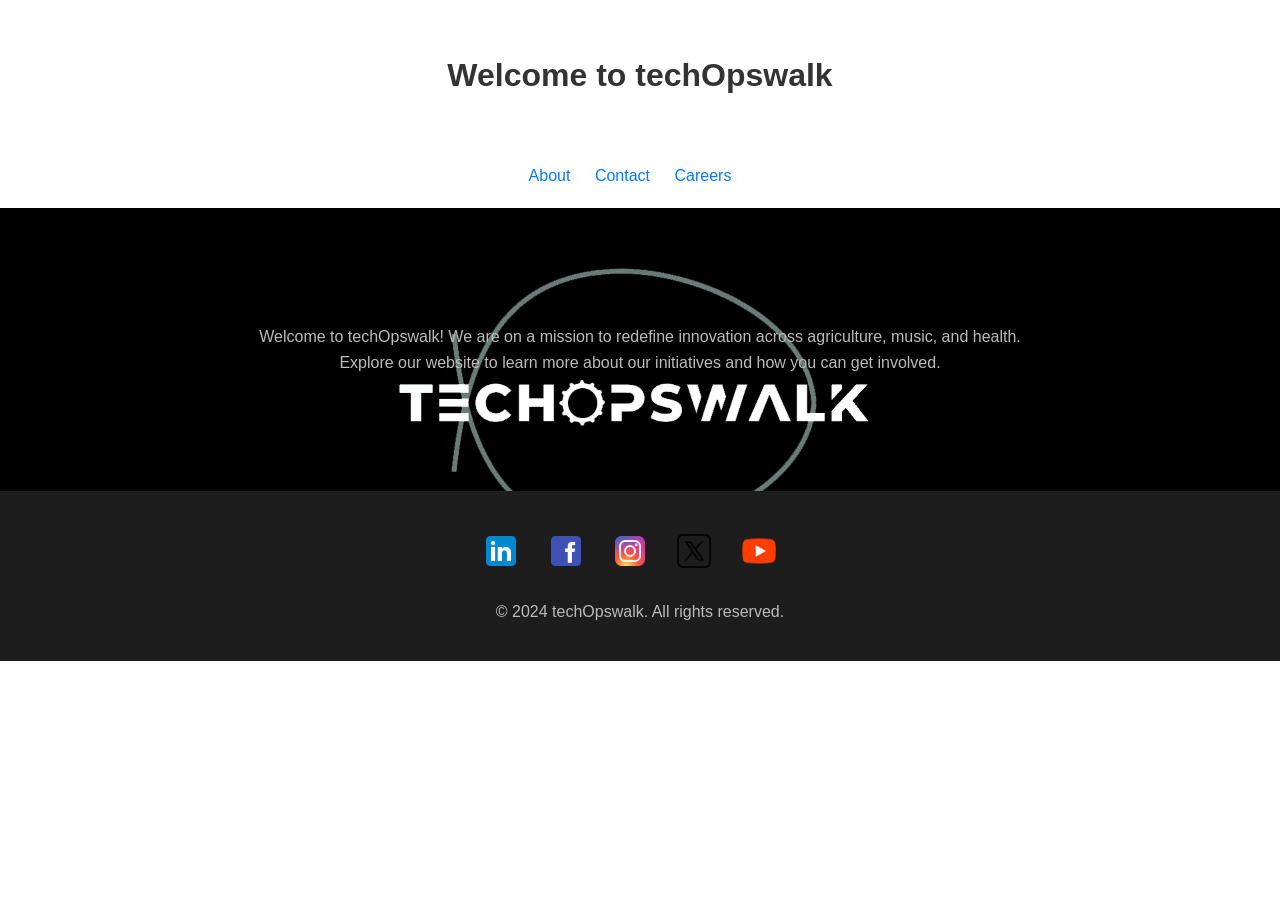
==== index.html @ 67925964 "Add files via upload" ====
<!DOCTYPE html>
<html lang="en">
<head>
    <meta charset="UTF-8">
    <meta name="viewport" content="width=device-width, initial-scale=1.0">
    <title>Welcome to techOpswalk</title>
    <link rel="stylesheet" href="css/index.css">
</head>
<body>
    <header>
        <h1>Welcome to techOpswalk</h1>
    </header>
    <nav>
        <ul>
            <li><a href="about.html">About</a></li>
            <li><a href="contact.html">Contact</a></li>
            <li><a href="career.html">Careers</a></li>
        </ul>
    </nav>
    <section class="banner-section">
        <div class="banner-text">
            <p>Welcome to techOpswalk! We are on a mission to redefine innovation across agriculture, music, and health. Explore our website to learn more about our initiatives and how you can get involved.</p>
        </div>
    </section>
    <footer>
        <ul class="footer-logos">
            <li><a href="https://www.linkedin.com/company/techopswalk/posts/?viewAsMember=true"><img src="img/linkedin_logo.png" alt="LinkedIn"></a></li>
            <li><a href="https://www.facebook.com/profile.php?id=61557305109802&sk=about"><img src="img/facebook_logo.png" alt="Facebook"></a></li>
            <li><a href="https://www.instagram.com/techopswalk/"><img src="img/instagram_logo.png" alt="Instagram"></a></li>
            <li><a href="https://twitter.com/techopswalk"><img src="img/twitterx_logo.png" alt="Twitter"></a></li>
            <li><a href="https://www.youtube.com/@Techopswalk"><img src="img/youtube_logo.png" alt="YouTube"></a></li>
        </ul>
        <p>&copy; 2024 techOpswalk. All rights reserved.</p>
    </footer>
</body>
</html>
---- css/index.css ----
/* styles.css */

/* Body styles */
body {
    font-family: Arial, sans-serif;
    line-height: 1.6;
    margin: 0;
    padding: 0;
    /* background-color: #303030; */
}

/* Header styles */
header {
    text-align: center;
    padding: 20px;
    background-image: url('logo.png'); /* Path to your logo image */
    background-size: contain;
    background-repeat: no-repeat;
    background-position: left;
}

h1 {
    /* color: #bbbbbb; */
    color: #333;
    margin-top: 30px; /* Shift the title down by 30px */
}

nav ul {
    list-style-type: none;
    padding: 0;
    text-align: center;
    margin: 20px 0;
    /* color: #bbbbbb; */
}

nav ul li {
    display: inline;
    margin-right: 20px;
}

nav ul li a {
    text-decoration: none;
    color: #007bff;
}

nav ul li a:hover {
    text-decoration: underline;
}

/* Banner section styles */
.banner-section {
    background-image: url('../img/banner.png'); /* Path to your banner image */
    background-size: cover;
    background-position: center;
    color: #bbbbbb;
    text-align: center;
    padding: 100px 0;
}

.banner-text {
    max-width: 800px;
    margin: 0 auto;
}

/* Footer styles */
footer {
    text-align: center;
    padding: 20px;
    background-color: #1d1d1d;
}

footer p {
    color: #bbbbbb;
}

.footer-logos {
    list-style-type: none;
    padding: 0;
    margin: 20px 0;
}

.footer-logos li {
    display: inline;
    margin-right: 20px;
}

.footer-logos li img {
    width: 40px; /* Adjust the size of the logos as needed */
    height: auto;
}
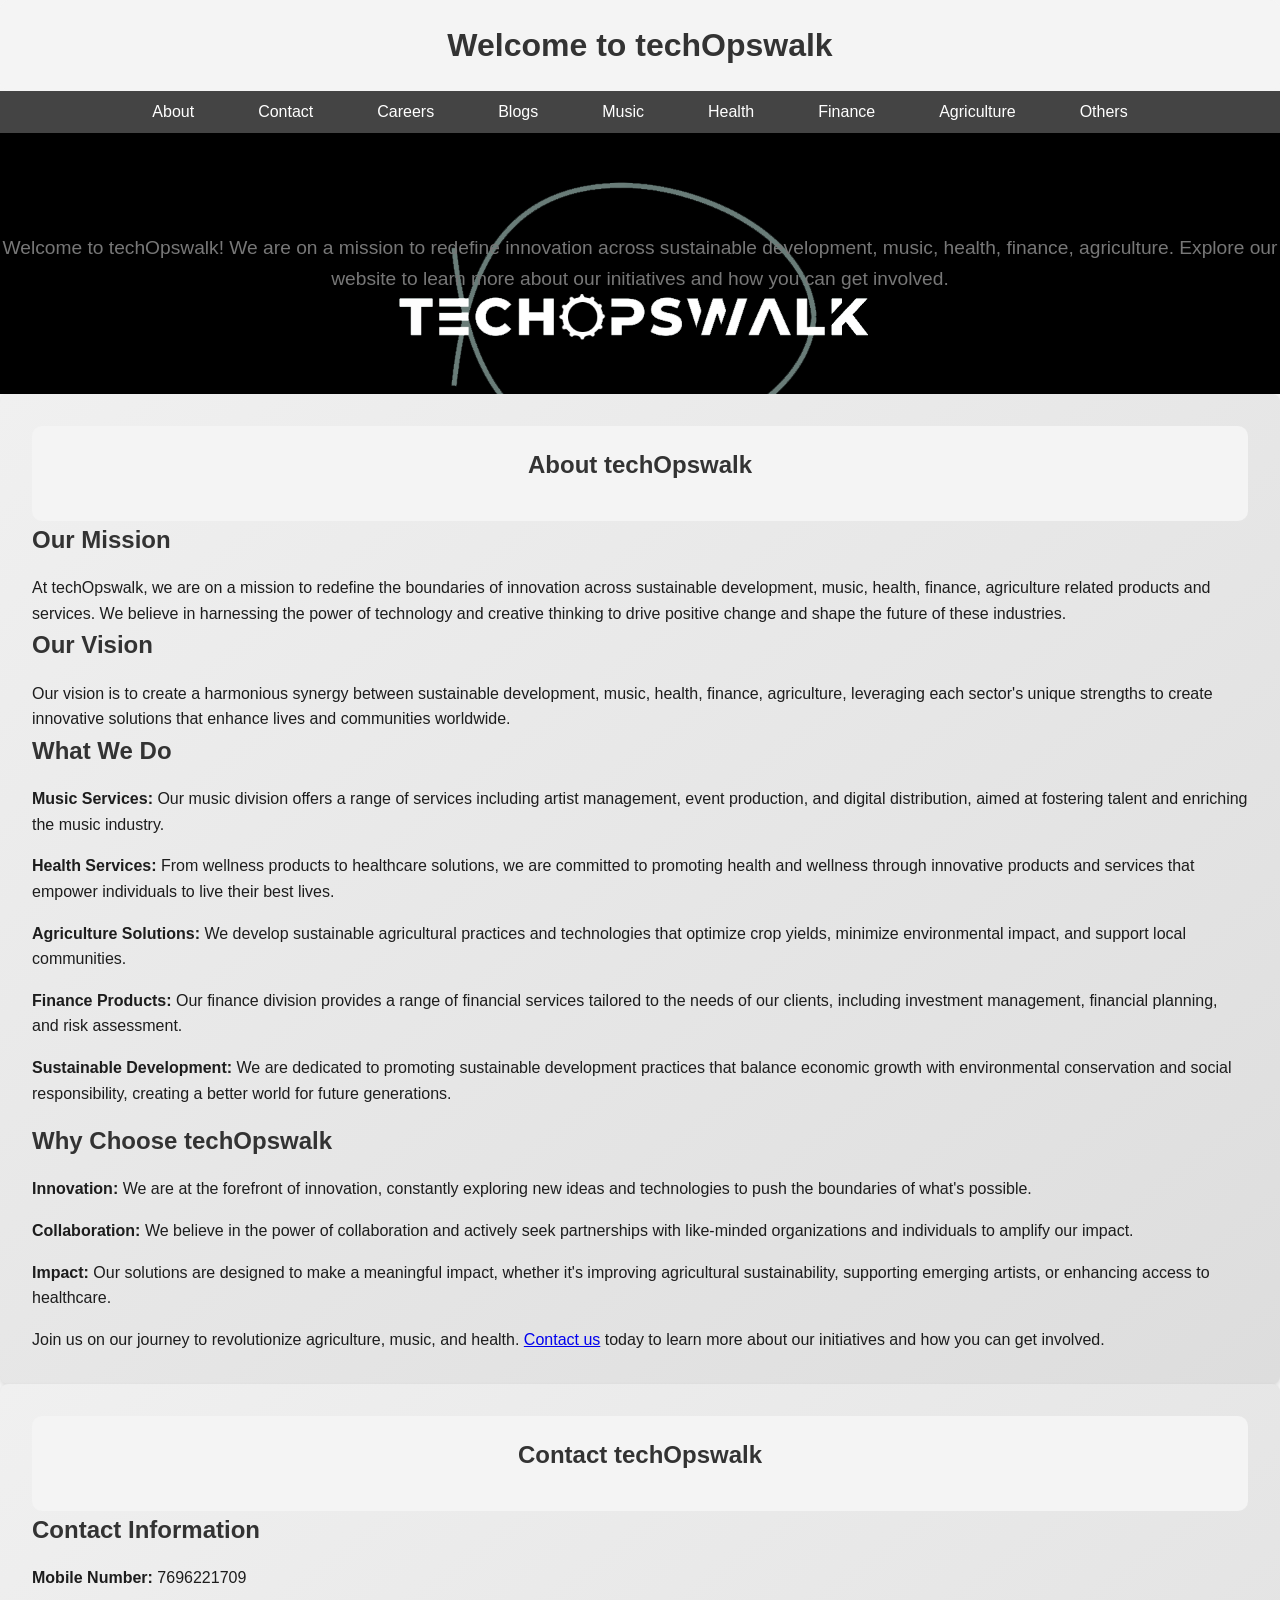
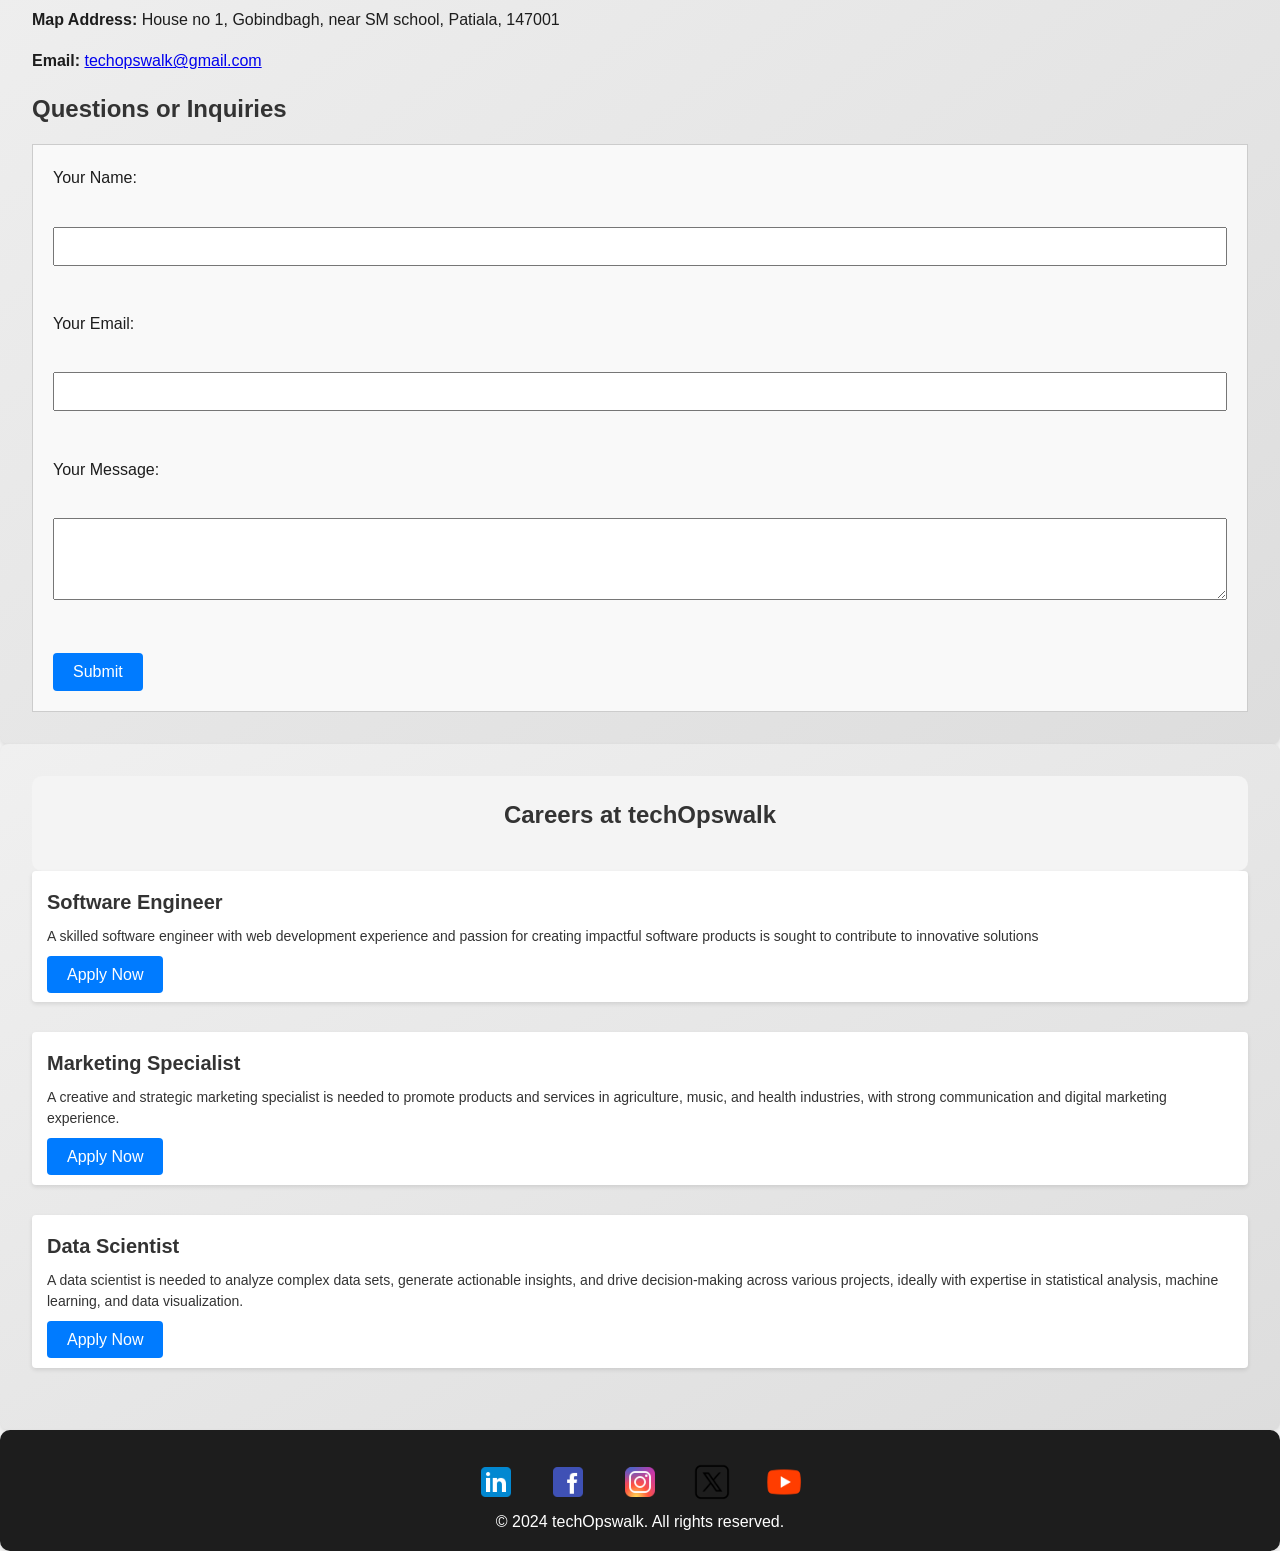
==== commit 4f43843f: "Update index.html" ====
--- a/index.html
+++ b/index.html
@@ -5,6 +5,14 @@
     <meta name="viewport" content="width=device-width, initial-scale=1.0">
     <title>Welcome to techOpswalk</title>
     <link rel="stylesheet" href="css/index.css">
+    <script>
+        function slideTo(id) {
+            var element = document.getElementById(id);
+            if (element) {
+                element.scrollIntoView({ behavior: 'smooth' });
+            }
+        }
+    </script>
 </head>
 <body>
     <header>
@@ -12,16 +20,116 @@
     </header>
     <nav>
         <ul>
-            <li><a href="about.html">About</a></li>
-            <li><a href="contact.html">Contact</a></li>
-            <li><a href="career.html">Careers</a></li>
+            <li><a href="#" onclick="slideTo('about')">About</a></li>
+            <li><a href="#" onclick="slideTo('contact')">Contact</a></li>
+            <li><a href="#" onclick="slideTo('career')">Careers</a></li>
+            <li><a href="blog.html" onclick="slideTo('blog')">Blogs</a></li>
+
+            <li><a href="music.html" onclick="slideTo('music')">Music</a></li>
+            <li><a href="health.html" onclick="slideTo('health')">Health</a></li>
+            <li><a href="finance.html" onclick="slideTo('finance')">Finance</a></li>
+            <li><a href="agriculture.html" onclick="slideTo('agriculture')">Agriculture</a></li>
+            <li><a href="others.html" onclick="slideTo('others')">Others</a></li>
         </ul>
     </nav>
     <section class="banner-section">
         <div class="banner-text">
-            <p>Welcome to techOpswalk! We are on a mission to redefine innovation across agriculture, music, and health. Explore our website to learn more about our initiatives and how you can get involved.</p>
+            <p>Welcome to techOpswalk! We are on a mission to redefine innovation across sustainable development, music, health, finance, agriculture. Explore our website to learn more about our initiatives and how you can get involved.</p>
         </div>
     </section>
+
+    <section id="about" class="section">
+        <!-- Content for About section -->
+        <header>
+            <h1>About techOpswalk</h1>
+        </header>
+        <section>
+            <h2>Our Mission</h2>
+            <p>At techOpswalk, we are on a mission to redefine the boundaries of innovation across sustainable development, music, health, finance, agriculture related products and services. We believe in harnessing the power of technology and creative thinking to drive positive change and shape the future of these industries.</p>
+            <h2>Our Vision</h2>
+            <p>Our vision is to create a harmonious synergy between sustainable development, music, health, finance, agriculture, leveraging each sector's unique strengths to create innovative solutions that enhance lives and communities worldwide.</p>
+        </section>
+        <section>
+            <h2>What We Do</h2>
+            <ul>
+                <li><strong>Music Services:</strong> Our music division offers a range of services including artist management, event production, and digital distribution, aimed at fostering talent and enriching the music industry.</li>
+                
+                <li><strong>Health Services:</strong> From wellness products to healthcare solutions, we are committed to promoting health and wellness through innovative products and services that empower individuals to live their best lives.</li>
+        
+                <li><strong>Agriculture Solutions:</strong> We develop sustainable agricultural practices and technologies that optimize crop yields, minimize environmental impact, and support local communities.</li>
+                
+                <li><strong>Finance Products:</strong> Our finance division provides a range of financial services tailored to the needs of our clients, including investment management, financial planning, and risk assessment.</li>
+        
+                <li><strong>Sustainable Development:</strong> We are dedicated to promoting sustainable development practices that balance economic growth with environmental conservation and social responsibility, creating a better world for future generations.</li>
+            </ul>
+        </section>
+        <section>
+            <h2>Why Choose techOpswalk</h2>
+            <ul>
+                <li><strong>Innovation:</strong> We are at the forefront of innovation, constantly exploring new ideas and technologies to push the boundaries of what's possible.</li>
+                
+                <li><strong>Collaboration:</strong> We believe in the power of collaboration and actively seek partnerships with like-minded organizations and individuals to amplify our impact.</li>
+                
+                <li><strong>Impact:</strong> Our solutions are designed to make a meaningful impact, whether it's improving agricultural sustainability, supporting emerging artists, or enhancing access to healthcare.</li>
+            </ul>
+        </section>
+
+        <section>
+            <p>Join us on our journey to revolutionize agriculture, music, and health. <a href="#" onclick="slideTo('contact')">Contact us</a> today to learn more about our initiatives and how you can get involved.</p>
+
+        </section>
+        
+    </section>
+
+    <section id="contact" class="section">
+        <!-- Content for Contact section -->
+        <header>
+            <h1>Contact techOpswalk</h1>
+        </header>
+        <section>
+            <h2>Contact Information</h2>
+            <ul>
+                <li><strong>Mobile Number:</strong> 7696221709</li>
+                <li><strong>Map Address:</strong> House no 1, Gobindbagh, near SM school, Patiala, 147001</li>
+                <li><strong>Email:</strong> <a href="mailto:techopswalk@gmail.com">techopswalk@gmail.com</a></li>
+            </ul>
+        </section>
+        <section>
+            <h2>Questions or Inquiries</h2>
+            <form action="#" method="post">
+                <label for="name">Your Name:</label><br>
+                <input type="text" id="name" name="name" required><br><br>
+                <label for="email">Your Email:</label><br>
+                <input type="email" id="email" name="email" required><br><br>
+                <label for="message">Your Message:</label><br>
+                <textarea id="message" name="message" rows="4" required></textarea><br><br>
+                <input type="submit" value="Submit">
+            </form>
+        </section>
+    </section>
+
+    <section id="career" class="section">
+        <!-- Content for Career section -->
+        <header>
+            <h1>Careers at techOpswalk</h1>
+        </header>
+        <section class="job-listing">
+            <h2 class="job-title">Software Engineer</h2>
+            <p class="job-description">A skilled software engineer with web development experience and passion for creating impactful software products is sought to contribute to innovative solutions</p>
+            <a href="#" class="apply-button">Apply Now</a>
+        </section>
+        <section class="job-listing">
+            <h2 class="job-title">Marketing Specialist</h2>
+            <p class="job-description">A creative and strategic marketing specialist is needed to promote products and services in agriculture, music, and health industries, with strong communication and digital marketing experience.</p>
+            <a href="#" class="apply-button">Apply Now</a>
+        </section>
+        <section class="job-listing">
+            <h2 class="job-title">Data Scientist</h2>
+            <p class="job-description">A data scientist is needed to analyze complex data sets, generate actionable insights, and drive decision-making across various projects, ideally with expertise in statistical analysis, machine learning, and data visualization.</p>
+            <a href="#" class="apply-button">Apply Now</a>
+        </section>
+    </section>
+
     <footer>
         <ul class="footer-logos">
             <li><a href="https://www.linkedin.com/company/techopswalk/posts/?viewAsMember=true"><img src="img/linkedin_logo.png" alt="LinkedIn"></a></li>
--- a/css/index.css
+++ b/css/index.css
@@ -1,90 +1,247 @@
-/* styles.css */
-
-/* Body styles */
-body {
-    font-family: Arial, sans-serif;
-    line-height: 1.6;
-    margin: 0;
-    padding: 0;
-    /* background-color: #303030; */
-}
-
-/* Header styles */
-header {
-    text-align: center;
-    padding: 20px;
-    background-image: url('logo.png'); /* Path to your logo image */
-    background-size: contain;
-    background-repeat: no-repeat;
-    background-position: left;
-}
-
-h1 {
-    /* color: #bbbbbb; */
-    color: #333;
-    margin-top: 30px; /* Shift the title down by 30px */
-}
-
-nav ul {
-    list-style-type: none;
-    padding: 0;
-    text-align: center;
-    margin: 20px 0;
-    /* color: #bbbbbb; */
-}
-
-nav ul li {
-    display: inline;
-    margin-right: 20px;
-}
-
-nav ul li a {
-    text-decoration: none;
-    color: #007bff;
-}
-
-nav ul li a:hover {
-    text-decoration: underline;
-}
-
-/* Banner section styles */
+/* Modernized styles */
 .banner-section {
     background-image: url('../img/banner.png'); /* Path to your banner image */
     background-size: cover;
     background-position: center;
+    text-wrap: inherit;
     color: #bbbbbb;
     text-align: center;
     padding: 100px 0;
-}
-
-.banner-text {
-    max-width: 800px;
-    margin: 0 auto;
-}
-
-/* Footer styles */
-footer {
+    transition: background-color 0.2s ease; /* Add smooth transition effect */
+    filter: blur(0.1px); 
+}
+.banner-section:hover {
+    background-color: #f0f0f0; 
+    filter: brightness(150%);
+}
+
+header {
     text-align: center;
     padding: 20px;
+    background-image: url('logo.png'); 
+    background-size: contain;
+    background-repeat: no-repeat;
+    background-position: left;
+    background-color: #f4f4f4;
+    border-radius: 10px;
+}
+
+/* Reset default browser styles */
+* {
+    margin: 0;
+    padding: 0;
+    box-sizing: border-box;
+}
+
+/* Modernized styles */
+body {
+    font-family: Arial, sans-serif;
+    background-color: #f4f4f4;
+    color: #333;
+    line-height: 1.6;
+    font-size: 16px;
+}
+
+nav ul {
+    list-style: none;
+    display: flex;
+    justify-content: center;
+    background-color: #444;
+    padding: 0.5rem 0;
+}
+
+nav ul li {
+    margin: 0 1rem;
+}
+
+nav ul li a,
+.apply-button {
+    color: #fff;
+    text-decoration: none;
+    padding: 0.5rem 1rem;
+    transition: background-color 0.2s ease; 
+}
+
+nav ul li a:hover {
+    background-color: #333; /* Darken the background on hover */
+}
+
+.section {
+    background-image: linear-gradient(to bottom right, #f0f0f0, #ddd); /*Test color: #f5f5f5, #333*/
+    color: #1d1d1d; 
+}
+
+section.banner-section p {
+    font-size: 1.2rem;
+    color: #777; /* Slightly lighter text color */
+}
+
+section.section {
+    padding: 2rem;
+    background-color: #fff; /* White background for sections */
+    box-shadow: 0 2px 4px rgba(0, 0, 0, 0.1); /* Add subtle shadow */
+    border-radius: 8px;
+}
+
+section h1, section h2 {
+    color: #333;
+    margin-bottom: 1rem; /* Add spacing below headings */
+}
+
+section ul {
+    list-style: none;
+}
+
+section ul li {
+    margin-bottom: 1rem;
+}
+
+
+
+/* Form styles */
+form {
+    border: 1px solid #ccc;
+    padding: 20px;
+    background-color: #f9f9f9;
+}
+
+label {
+    display: block;
+    margin-bottom: 10px;
+}
+
+input[type="text"],
+input[type="email"],
+textarea {
+    width: 100%;
+    padding: 10px;
+    margin-bottom: 20px;
+}
+
+input[type="submit"] {
+    background-color: #007bff;
+    color: #fff;
+    border: none;
+    padding: 10px 20px;
+    font-size: 16px;
+    cursor: pointer;
+    text-decoration: none;
+    border-radius: 4px;
+    transition: background-color 0.2s ease;
+}
+
+input[type="submit"]:hover {
+    background-color: #0056b3;
+    box-shadow: 0 2px 4px rgba(0, 0, 0, 0.1);
+}
+
+/* Modernized job listing styles */
+.job-listing {
+    margin-bottom: 30px;
+    padding: 15px;
+    background-color: #ffffff;
+    box-shadow: 0 2px 4px rgba(0, 0, 0, 0.1);
+    border-radius: 4px;
+}
+
+.job-title {
+    font-size: 20px;
+    margin-bottom: 8px;
+    font-weight: bold;
+}
+
+.job-description {
+    color: #333;
+    font-size: 14px;
+    line-height: 1.5;
+    margin-bottom: 15px;
+}
+
+.apply-button {
+    background-color: #007bff;
+    color: #fff;
+    border: none;
+    padding: 10px 20px;
+    font-size: 16px;
+    cursor: pointer;
+    text-decoration: none;
+    border-radius: 4px;
+    transition: background-color 0.2s ease, transform 0.2s ease;
+    margin-top: 10px; /* Add some space between button and text */
+}
+
+.apply-button:hover {
+    background-color: #0056b3;
+    transform: scale(1.05);
+    box-shadow: 0 2px 4px rgba(0, 0, 0, 0.1);
+}
+
+
+/* Modernized footer styles */
+footer {
     background-color: #1d1d1d;
-}
-
-footer p {
-    color: #bbbbbb;
+    color: #fff;
+    text-align: center;
+    padding: 1rem 0;
+    box-shadow: 0 2px 4px rgba(0, 0, 0, 0.1);
+    border-radius: 10px;
 }
 
 .footer-logos {
-    list-style-type: none;
-    padding: 0;
-    margin: 20px 0;
+    display: flex;
+    justify-content: center;
+    margin-top: 1rem;
 }
 
 .footer-logos li {
+    margin: 0 1rem;
     display: inline;
-    margin-right: 20px;
-}
-
-.footer-logos li img {
-    width: 40px; /* Adjust the size of the logos as needed */
+}
+
+.footer-logos img {
+
+    /* content: url('logo.svg'); */
+    width: 40px;
     height: auto;
-}
+    transition: transform 0.2s ease;
+}
+
+.footer-logos img:hover {
+    transform: scale(1.1);
+}
+
+
+@media (max-width: 768px) {
+    nav ul {
+        flex-direction: column;
+    }
+
+    nav ul li {
+        margin: 0.5rem 0;
+    }
+
+    footer {
+        font-size: 0.8rem;
+    }
+
+    .banner-section {
+        padding: 80px 0;
+    }
+
+    .banner-section h1 {
+        /* font-size: 2.5em; */
+        font-size: 2em;
+    }
+
+    .banner-section p {
+        font-size: 1em;
+    }
+
+    .section h2 {
+        font-size: 1.5em;
+    }
+
+    .section p {
+        font-size: 0.9em;
+    }
+}
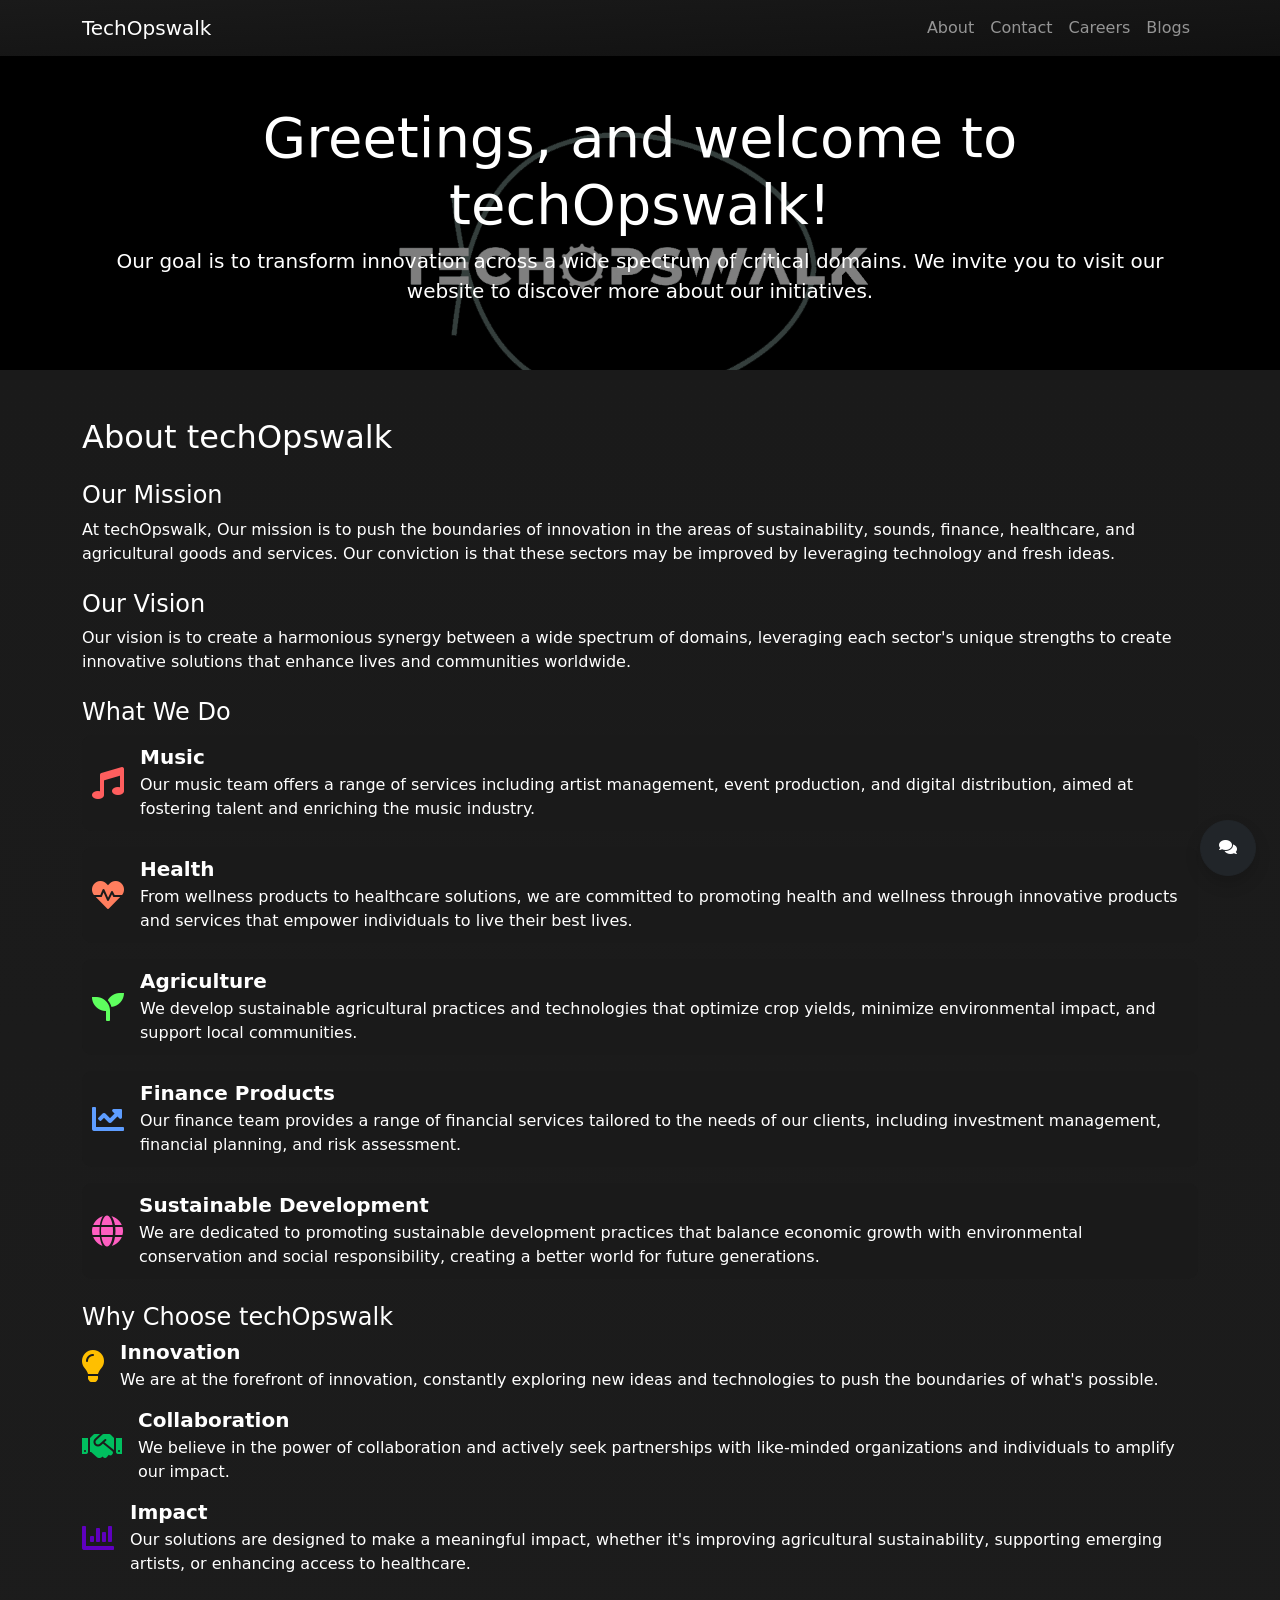
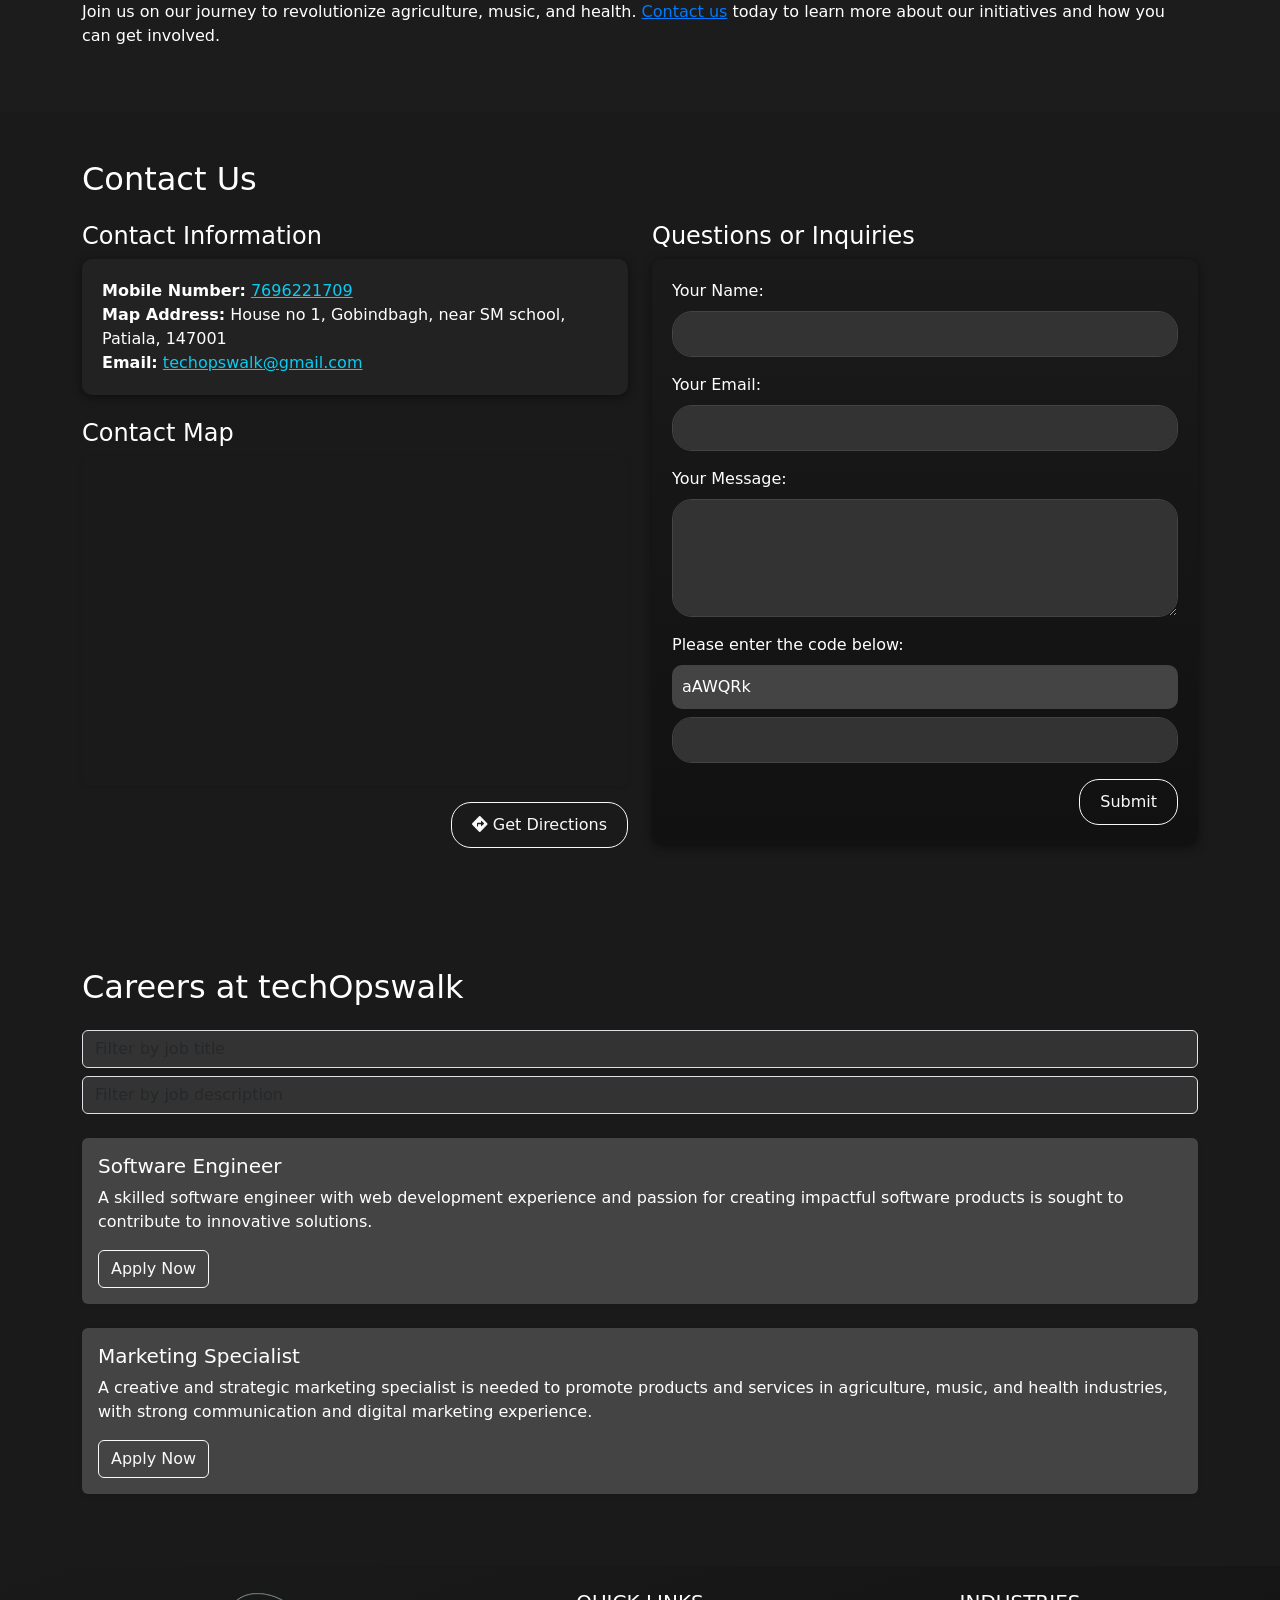
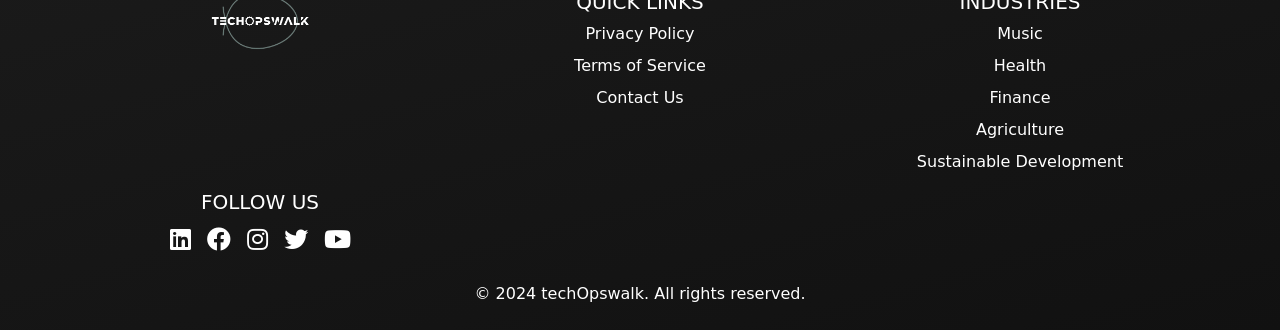
==== commit 1deb8817: "Add files via upload" ====
--- a/index.html
+++ b/index.html
@@ -1,144 +1,312 @@
 <!DOCTYPE html>
 <html lang="en">
+
 <head>
     <meta charset="UTF-8">
     <meta name="viewport" content="width=device-width, initial-scale=1.0">
+    <meta name="description" content="Welcome to techOpswalk - Innovating across music, health, finance, agriculture, and sustainable development.">
+    <meta name="keywords" content="techOpswalk, innovation, music, health, finance, agriculture, sustainable development">
+    <meta name="author" content="Pahuldeep Singh">
+
     <title>Welcome to techOpswalk</title>
-    <link rel="stylesheet" href="css/index.css">
-    <script>
-        function slideTo(id) {
-            var element = document.getElementById(id);
-            if (element) {
-                element.scrollIntoView({ behavior: 'smooth' });
-            }
-        }
-    </script>
+
+    <link href="https://cdn.jsdelivr.net/npm/bootstrap@5.1.3/dist/css/bootstrap.min.css" rel="stylesheet">
+    <link href="https://cdnjs.cloudflare.com/ajax/libs/font-awesome/5.15.3/css/all.min.css" rel="stylesheet" >
 </head>
+
 <body>
     <header>
-        <h1>Welcome to techOpswalk</h1>
+        <nav class="navbar navbar-expand-lg navbar-dark bg-dark" style="background-image: linear-gradient(to bottom right, #1a1a1a, #111111);">
+            <div class="container">
+                <a class="navbar-brand" href="index.html">TechOpswalk</a>
+                <button class="navbar-toggler" type="button" data-bs-toggle="collapse" data-bs-target="#navbarNav" aria-controls="navbarNav" aria-expanded="false" aria-label="Toggle navigation">
+                    <span class="navbar-toggler-icon"></span>
+                </button>
+                <div class="collapse navbar-collapse" id="navbarNav">
+                    <ul class="navbar-nav ms-auto">
+                        <li class="nav-item">
+                            <a class="nav-link" href="#" onclick="smoothScroll('about')">About</a>
+                        </li>
+                        <li class="nav-item">
+                            <a class="nav-link" href="#" onclick="smoothScroll('contact')">Contact</a>
+                        </li>
+                        <li class="nav-item">
+                            <a class="nav-link" href="#" onclick="smoothScroll('career')">Careers</a>
+                        </li>
+                        <li class="nav-item">
+                            <a class="nav-link" href="blog.html">Blogs</a>
+                        </li>
+                    </ul>
+                </div>
+            </div>
+        </nav>
     </header>
-    <nav>
-        <ul>
-            <li><a href="#" onclick="slideTo('about')">About</a></li>
-            <li><a href="#" onclick="slideTo('contact')">Contact</a></li>
-            <li><a href="#" onclick="slideTo('career')">Careers</a></li>
-            <li><a href="blog.html" onclick="slideTo('blog')">Blogs</a></li>
-
-            <li><a href="music.html" onclick="slideTo('music')">Music</a></li>
-            <li><a href="health.html" onclick="slideTo('health')">Health</a></li>
-            <li><a href="finance.html" onclick="slideTo('finance')">Finance</a></li>
-            <li><a href="agriculture.html" onclick="slideTo('agriculture')">Agriculture</a></li>
-            <li><a href="others.html" onclick="slideTo('others')">Others</a></li>
-        </ul>
-    </nav>
-    <section class="banner-section">
-        <div class="banner-text">
-            <p>Welcome to techOpswalk! We are on a mission to redefine innovation across sustainable development, music, health, finance, agriculture. Explore our website to learn more about our initiatives and how you can get involved.</p>
+
+    <main>
+        <section class="banner-section text-center text-white bg-dark py-5 position-relative" style="background-image: url('img/banner.png'); background-size: cover; background-position: center;">
+            <div class="overlay" style="position: absolute; top: 0; left: 0; width: 100%; height: 100%; background: rgba(0, 0, 0, 0.5);"></div>
+            <div class="container position-relative">
+                <h1 class="display-4">Greetings, and welcome to techOpswalk!</h1>
+                <p class="lead">Our goal is to transform innovation across a wide spectrum of critical domains. We invite you to visit our website to discover more about our initiatives.</p>
+            </div>
+        </section>
+
+        <section id="about" class="py-5 text-white" style="background-image: linear-gradient(#1a1a1a, #1c1c1c);">
+            <div class="container">
+                <header class="mb-4">
+                    <h1 class="h2">About techOpswalk</h1>
+                </header>
+                <section class="mb-4">
+                    <h2 class="h4">Our Mission</h2>
+                    <p>At techOpswalk, Our mission is to push the boundaries of innovation in the areas of sustainability, sounds, finance, healthcare, and agricultural goods and services. Our conviction is that these sectors may be improved by leveraging technology and fresh ideas.</p>
+                </section>
+                <section class="mb-4">
+                    <h2 class="h4">Our Vision</h2>
+                    <p>Our vision is to create a harmonious synergy between a wide spectrum of domains, leveraging each sector's unique strengths to create innovative solutions that enhance lives and communities worldwide.</p>
+                </section>
+
+                <section class="mb-4">
+                    <h2 class="h4">What We Do</h2>
+                    <ul class="list-unstyled" style="padding-left: 0;">
+                        <li class="mb-3 hover-card">
+                            <a href="music.html" class="text-decoration-none text-white d-flex align-items-center">
+                                <i class="fas fa-music fa-2x me-3" style="color: #ff5e5e;"></i>
+                                <div>
+                                    <h5 class="mb-1"><strong>Music</strong></h5>
+                                    <p class="mb-0">Our music team offers a range of services including artist management, event production, and digital distribution, aimed at fostering talent and enriching the music industry.</p>
+                                </div>
+                            </a>
+                        </li>
+                        <li class="mb-3 hover-card">
+                            <a href="health.html" class="text-decoration-none text-white d-flex align-items-center">
+                                <i class="fas fa-heartbeat fa-2x me-3" style="color: #ff7e5e;"></i>
+                                <div>
+                                    <h5 class="mb-1"><strong>Health</strong></h5>
+                                    <p class="mb-0">From wellness products to healthcare solutions, we are committed to promoting health and wellness through innovative products and services that empower individuals to live their best lives.</p>
+                                </div>
+                            </a>
+                        </li>
+                        <li class="mb-3 hover-card">
+                            <a href="agriculture.html" class="text-decoration-none text-white d-flex align-items-center">
+                                <i class="fas fa-seedling fa-2x me-3" style="color: #5eff5e;"></i>
+                                <div>
+                                    <h5 class="mb-1"><strong>Agriculture</strong></h5>
+                                    <p class="mb-0">We develop sustainable agricultural practices and technologies that optimize crop yields, minimize environmental impact, and support local communities.</p>
+                                </div>
+                            </a>
+                        </li>
+                        <li class="mb-3 hover-card">
+                            <a href="finance.html" class="text-decoration-none text-white d-flex align-items-center">
+                                <i class="fas fa-chart-line fa-2x me-3" style="color: #5e9dff;"></i>
+                                <div>
+                                    <h5 class="mb-1"><strong>Finance Products</strong></h5>
+                                    <p class="mb-0">Our finance team provides a range of financial services tailored to the needs of our clients, including investment management, financial planning, and risk assessment.</p>
+                                </div>
+                            </a>
+                        </li>
+                        <li class="mb-3 hover-card">
+                            <a href="others.html" class="text-decoration-none text-white d-flex align-items-center">
+                                <i class="fas fa-globe fa-2x me-3" style="color: #ff5ec1;"></i>
+                                <div>
+                                    <h5 class="mb-1"><strong>Sustainable Development</strong></h5>
+                                    <p class="mb-0">We are dedicated to promoting sustainable development practices that balance economic growth with environmental conservation and social responsibility, creating a better world for future generations.</p>
+                                </div>
+                            </a>
+                        </li>
+                    </ul>
+                </section>
+                
+                <style>
+                    .hover-card a {
+                        transition: transform 0.3s, background-color 0.3s;
+                        background-color: #1a1a1a;
+                        padding: 10px;
+                        border-radius: 10px;
+                        display: block;
+                    }
+                    
+                    .hover-card a:hover {
+                        transform: scale(1.05);
+                        background-color: #222;
+                    }
+                    </style>
+                    
+                    
+                
+        
+                <section class="mb-4">
+                    <h2 class="h4">Why Choose techOpswalk</h2>
+                    <ul class="list-unstyled" style="padding-left: 0;">
+                        <li class="mb-3" style="display: flex; align-items: center;">
+                            <i class="fas fa-lightbulb fa-2x me-3" style="color: #ffbf00;"></i>
+                            <div>
+                                <h5 class="mb-1" ><strong>Innovation</strong></h5>
+                                <p class="mb-0">We are at the forefront of innovation, constantly exploring new ideas and technologies to push the boundaries of what's possible.</p>
+                            </div>
+                        </li>
+                        <li class="mb-3" style="display: flex; align-items: center;">
+                            <i class="fas fa-handshake fa-2x me-3" style="color: #00bf5f;"></i>
+                            <div>
+                                <h5 class="mb-1" ><strong>Collaboration</strong></h5>
+                                <p class="mb-0">We believe in the power of collaboration and actively seek partnerships with like-minded organizations and individuals to amplify our impact.</p>
+                            </div>
+                        </li>
+                        <li class="mb-3" style="display: flex; align-items: center;">
+                            <i class="fas fa-chart-bar fa-2x me-3" style="color: #5f00bf;"></i>
+                            <div>
+                                <h5 class="mb-1"><strong>Impact</strong></h5>
+                                <p class="mb-0">Our solutions are designed to make a meaningful impact, whether it's improving agricultural sustainability, supporting emerging artists, or enhancing access to healthcare.</p>
+                            </div>
+                        </li>
+                    </ul>
+                </section>
+        
+                <section>
+                    <p>Join us on our journey to revolutionize agriculture, music, and health. <a href="#" onclick="smoothScroll('contact')" style="color: #007bff;">Contact us</a> today to learn more about our initiatives and how you can get involved.</p>
+                </section>
+            </div>
+        </section>
+
+        <section id="contact" class="py-5 text-white" style="background-color: #1a1a1a;">
+            <div class="container">
+                <header class="mb-4">
+                    <h1 class="h2">Contact Us</h1>
+                </header>
+                <div class="row">
+                    <div class="col-md-6 mb-4">
+                        <h2 class="h4">Contact Information</h2>
+                        <ul class="list-unstyled mb-4" style="padding: 20px; border-radius: 10px; background-color: #222; box-shadow: 0 2px 10px rgba(0,0,0,0.5);">
+                            <li><strong>Mobile Number:</strong> <a href="tel:+917696221709" class="text-info">7696221709</a></li>
+                            <li><strong>Map Address:</strong> House no 1, Gobindbagh, near SM school, Patiala, 147001</li>
+                            <li><strong>Email:</strong> <a href="mailto:techopswalk@gmail.com" class="text-info">techopswalk@gmail.com</a></li>
+                        </ul>
+                        <h2 class="h4">Contact Map</h2>
+                        <div class="map-container mb-3 rounded shadow-sm">
+                            <iframe src="https://www.google.com/maps/embed?pb=!1m18!1m12!1m3!1d3431.7524524524!2d76.39326831508305!3d30.33193798174651!2m3!1f0!2f0!3f0!3m2!1i1024!2i768!4f13.1!3m3!1m2!1s0x391a5a5c7d7d7d7d%3A0x1234567890abcdef!2sHouse%20no%201%2C%20Gobindbagh%2C%20near%20SM%20school%2C%20Patiala%2C%20147001!5e0!3m2!1sen!2sin!4v1684326000000!5m2!1sen!2sin" width="100%" height="323" style="border: 0;" allowfullscreen="" loading="lazy" referrerpolicy="no-referrer-when-downgrade"></iframe>
+                        </div>
+                        <div class="text-end">
+                            <a href="https://www.google.com/maps/dir/?api=1&destination=House+no+1%2C+Gobindbagh%2C+near+SM+school%2C+Patiala%2C+147001" target="_blank" class="btn btn-outline-light" style="border-radius: 20px; padding: 10px 20px;"><i class="fas fa-directions"></i> Get Directions</a>
+                        </div>
+                    </div>
+        
+                    <div class="col-md-6 mb-4">
+                        <h2 class="h4">Questions or Inquiries</h2>
+        
+                        <form id="contact-form" action="#" method="post" style="padding: 20px; border-radius: 10px; background-image: linear-gradient(#1a1a1a, #111); box-shadow: 0 2px 10px rgba(0,0,0,0.5);">
+                            <div class="mb-3">
+                                <label for="name" class="form-label">Your Name:</label>
+                                <input type="text" id="name" name="name" class="form-control" required style="border-radius: 20px; padding: 10px; border: 1px solid #444; background-color: #333; color: #fff;">
+                            </div>
+                            <div class="mb-3">
+                                <label for="email" class="form-label">Your Email:</label>
+                                <input type="email" id="email" name="email" class="form-control" required style="border-radius: 20px; padding: 10px; border: 1px solid #444; background-color: #333; color: #fff;">
+                            </div>
+                            <div class="mb-3">
+                                <label for="message" class="form-label">Your Message:</label>
+                                <textarea id="message" name="message" rows="4" class="form-control" required style="border-radius: 20px; padding: 10px; border: 1px solid #444; background-color: #333; color: #fff;"></textarea>
+                            </div>
+                            <div class="mb-3">
+                                <label for="captcha" class="form-label">Please enter the code below:</label>
+                                <div id="captcha-image" class="mb-2" style="background-color: #444; border-radius: 10px; padding: 10px;"></div>
+                                <input type="text" id="captcha-input" name="captcha" class="form-control" required style="border-radius: 20px; padding: 10px; border: 1px solid #444; background-color: #333; color: #fff;">
+                            </div>
+                            <div class="text-end">
+                                <input type="submit" value="Submit" class="btn btn-outline-light" style="border-radius: 20px; padding: 10px 20px;" onclick="return validateContactForm()">
+                            </div>
+                        </form>
+        
+                    </div>
+                </div>
+            </div>
+        </section>
+        
+
+    <section id="career" class="py-5 text-white" style="background-color: #1a1a1a;">
+        <div class="container">
+            <header class="mb-4">
+                <h1 class="h2">Careers at techOpswalk</h1>
+            </header>
+            <div class="mb-4">
+                <input type="text" id="job-title-filter" class="form-control mb-2 text-white" placeholder="Filter by job title" style="background-color: #333;">
+                <input type="text" id="job-description-filter" class="form-control text-white" placeholder="Filter by job description" style="background-color: #333;">
+            </div>
+            <section class="job-listing mb-4 p-3 rounded shadow-sm" style="background-color: #444;">
+                <h2 class="h5 job-title text-white">Software Engineer</h2>
+                <p class="job-description text-white">A skilled software engineer with web development experience and passion for creating impactful software products is sought to contribute to innovative solutions.</p>
+                <a href="#" class="btn btn-outline-light" onclick="showApplyForm('Software Engineer')">Apply Now</a>
+            </section>
+            <section class="job-listing mb-4 p-3 rounded shadow-sm" style="background-color: #444;">
+                <h2 class="h5 job-title text-white">Marketing Specialist</h2>
+                <p class="job-description text-white">A creative and strategic marketing specialist is needed to promote products and services in agriculture, music, and health industries, with strong communication and digital marketing experience.</p>
+                <a href="#" class="btn btn-outline-light" onclick="showApplyForm('Marketing Specialist')">Apply Now</a>
+            </section>
         </div>
     </section>
 
-    <section id="about" class="section">
-        <!-- Content for About section -->
-        <header>
-            <h1>About techOpswalk</h1>
-        </header>
-        <section>
-            <h2>Our Mission</h2>
-            <p>At techOpswalk, we are on a mission to redefine the boundaries of innovation across sustainable development, music, health, finance, agriculture related products and services. We believe in harnessing the power of technology and creative thinking to drive positive change and shape the future of these industries.</p>
-            <h2>Our Vision</h2>
-            <p>Our vision is to create a harmonious synergy between sustainable development, music, health, finance, agriculture, leveraging each sector's unique strengths to create innovative solutions that enhance lives and communities worldwide.</p>
-        </section>
-        <section>
-            <h2>What We Do</h2>
-            <ul>
-                <li><strong>Music Services:</strong> Our music division offers a range of services including artist management, event production, and digital distribution, aimed at fostering talent and enriching the music industry.</li>
-                
-                <li><strong>Health Services:</strong> From wellness products to healthcare solutions, we are committed to promoting health and wellness through innovative products and services that empower individuals to live their best lives.</li>
-        
-                <li><strong>Agriculture Solutions:</strong> We develop sustainable agricultural practices and technologies that optimize crop yields, minimize environmental impact, and support local communities.</li>
-                
-                <li><strong>Finance Products:</strong> Our finance division provides a range of financial services tailored to the needs of our clients, including investment management, financial planning, and risk assessment.</li>
-        
-                <li><strong>Sustainable Development:</strong> We are dedicated to promoting sustainable development practices that balance economic growth with environmental conservation and social responsibility, creating a better world for future generations.</li>
-            </ul>
-        </section>
-        <section>
-            <h2>Why Choose techOpswalk</h2>
-            <ul>
-                <li><strong>Innovation:</strong> We are at the forefront of innovation, constantly exploring new ideas and technologies to push the boundaries of what's possible.</li>
-                
-                <li><strong>Collaboration:</strong> We believe in the power of collaboration and actively seek partnerships with like-minded organizations and individuals to amplify our impact.</li>
-                
-                <li><strong>Impact:</strong> Our solutions are designed to make a meaningful impact, whether it's improving agricultural sustainability, supporting emerging artists, or enhancing access to healthcare.</li>
-            </ul>
-        </section>
-
-        <section>
-            <p>Join us on our journey to revolutionize agriculture, music, and health. <a href="#" onclick="slideTo('contact')">Contact us</a> today to learn more about our initiatives and how you can get involved.</p>
-
-        </section>
-        
-    </section>
-
-    <section id="contact" class="section">
-        <!-- Content for Contact section -->
-        <header>
-            <h1>Contact techOpswalk</h1>
-        </header>
-        <section>
-            <h2>Contact Information</h2>
-            <ul>
-                <li><strong>Mobile Number:</strong> 7696221709</li>
-                <li><strong>Map Address:</strong> House no 1, Gobindbagh, near SM school, Patiala, 147001</li>
-                <li><strong>Email:</strong> <a href="mailto:techopswalk@gmail.com">techopswalk@gmail.com</a></li>
-            </ul>
-        </section>
-        <section>
-            <h2>Questions or Inquiries</h2>
-            <form action="#" method="post">
-                <label for="name">Your Name:</label><br>
-                <input type="text" id="name" name="name" required><br><br>
-                <label for="email">Your Email:</label><br>
-                <input type="email" id="email" name="email" required><br><br>
-                <label for="message">Your Message:</label><br>
-                <textarea id="message" name="message" rows="4" required></textarea><br><br>
-                <input type="submit" value="Submit">
-            </form>
-        </section>
-    </section>
-
-    <section id="career" class="section">
-        <!-- Content for Career section -->
-        <header>
-            <h1>Careers at techOpswalk</h1>
-        </header>
-        <section class="job-listing">
-            <h2 class="job-title">Software Engineer</h2>
-            <p class="job-description">A skilled software engineer with web development experience and passion for creating impactful software products is sought to contribute to innovative solutions</p>
-            <a href="#" class="apply-button">Apply Now</a>
-        </section>
-        <section class="job-listing">
-            <h2 class="job-title">Marketing Specialist</h2>
-            <p class="job-description">A creative and strategic marketing specialist is needed to promote products and services in agriculture, music, and health industries, with strong communication and digital marketing experience.</p>
-            <a href="#" class="apply-button">Apply Now</a>
-        </section>
-        <section class="job-listing">
-            <h2 class="job-title">Data Scientist</h2>
-            <p class="job-description">A data scientist is needed to analyze complex data sets, generate actionable insights, and drive decision-making across various projects, ideally with expertise in statistical analysis, machine learning, and data visualization.</p>
-            <a href="#" class="apply-button">Apply Now</a>
-        </section>
-    </section>
-
-    <footer>
-        <ul class="footer-logos">
-            <li><a href="https://www.linkedin.com/company/techopswalk/posts/?viewAsMember=true"><img src="img/linkedin_logo.png" alt="LinkedIn"></a></li>
-            <li><a href="https://www.facebook.com/profile.php?id=61557305109802&sk=about"><img src="img/facebook_logo.png" alt="Facebook"></a></li>
-            <li><a href="https://www.instagram.com/techopswalk/"><img src="img/instagram_logo.png" alt="Instagram"></a></li>
-            <li><a href="https://twitter.com/techopswalk"><img src="img/twitterx_logo.png" alt="Twitter"></a></li>
-            <li><a href="https://www.youtube.com/@Techopswalk"><img src="img/youtube_logo.png" alt="YouTube"></a></li>
-        </ul>
-        <p>&copy; 2024 techOpswalk. All rights reserved.</p>
+    <div id="chatbot" class="position-fixed bottom-0 end-0 m-4 shadow-lg" style="width: 320px; background-color: #1a1a1a; border-radius: 20px;">
+        <div class="p-3 text-white d-flex justify-content-between align-items-center border-bottom border-secondary" style="background-color: #111; border-top-left-radius: 20px; border-top-right-radius: 20px;">
+            <h2 class="h5 m-0">Need Help?</h2>
+            <button id="closeChatbot" onclick="toggleChatbot()" class="btn-close btn-close-white"></button>
+        </div>
+        <div class="p-3">
+            <div id="chatbot-messages" class="overflow-auto mb-3 text-white" style="height: 200px;"></div>
+            <input type="text" id="chatbot-input" placeholder="Type your message here..." class="form-control mb-2" style="background-color: #333; color: #fff; border-color: #444;">
+            <button id="send-chatbot-message" onclick="sendChatbotMessage()" class="btn btn-outline-light w-100">Send</button>
+        </div>
+    </div>
+    
+    <button id="openChatbot" onclick="toggleChatbot()" class="position-fixed bottom-0 end-0 m-4 btn btn-dark rounded-circle shadow" style="width: 56px; height: 56px;"><i class="fas fa-comments"></i></button>
+    
+
+    <footer class="bg-dark text-white py-4" style="background-image: linear-gradient(to bottom right, #1a1a1a, #111111);">
+        <div class="container text-center">
+            <div class="row mb-4 ">
+                <div class="col-md-4 mb-3 mb-md-0">
+                    <a href="index.html"><img src="img\logo.png" alt="TechOpswalk Logo" style="max-width: 100px;"></a>
+                </div>
+                <div class="col-md-4 mb-3 mb-md-0">
+                    <h5 class="text-uppercase">Quick Links</h5>
+                    <ul class="list-unstyled">
+                        <li class="mb-2"><a href="privacy.html" class="text-white text-decoration-none">Privacy Policy</a></li>
+                        <li class="mb-2"><a href="terms_of_service.html" class="text-white text-decoration-none">Terms of Service</a></li>
+                        <li class="mb-2"><a href="contact.html" class="text-white text-decoration-none">Contact Us</a></li>
+                    </ul>
+                </div>
+                <div class="col-md-4 mb-3 mb-md-0">
+                    <h5 class="text-uppercase">Industries</h5>
+                    <ul class="list-unstyled">
+                        <li class="mb-2"><a href="music.html" class="text-white text-decoration-none">Music</a></li>
+                        <li class="mb-2"><a href="health.html" class="text-white text-decoration-none">Health</a></li>
+                        <li class="mb-2"><a href="finance.html" class="text-white text-decoration-none">Finance</a></li>
+                        <li class="mb-2"><a href="agriculture.html" class="text-white text-decoration-none">Agriculture</a></li>
+                        <li class="mb-2"><a href="others.html" class="text-white text-decoration-none">Sustainable Development</a></li>
+                    </ul>
+                </div>
+                <div class="col-md-4">
+                    <h5 class="text-uppercase">Follow Us</h5>
+                    <div class="d-flex justify-content-center">
+                        <a href="https://www.linkedin.com/company/techopswalk/posts/?viewAsMember=true" target="_blank" class="text-white me-3 fs-4"><i class="fab fa-linkedin"></i></a>
+                        <a href="https://www.facebook.com/profile.php?id=61557305109802&sk=about" target="_blank" class="text-white me-3 fs-4"><i class="fab fa-facebook"></i></a>
+                        <a href="https://www.instagram.com/techopswalk/" target="_blank" class="text-white me-3 fs-4"><i class="fab fa-instagram"></i></a>
+                        <a href="https://twitter.com/techopswalk" target="_blank" class="text-white me-3 fs-4"><i class="fab fa-twitter"></i></a>
+                        <a href="https://www.youtube.com/@Techopswalk" target="_blank" class="text-white fs-4"><i class="fab fa-youtube"></i></a>
+                    </div>
+                </div>
+            </div>
+            <div class="row">
+                <div class="col-12">
+                    <p class="mb-0">&copy; 2024 techOpswalk. All rights reserved.</p>
+                </div>
+            </div>
+        </div>
     </footer>
+
+    <script src="https://cdnjs.cloudflare.com/ajax/libs/bootstrap/5.1.3/js/bootstrap.bundle.min.js"></script>
+    <script src="https://ajax.googleapis.com/ajax/libs/jquery/3.6.0/jquery.min.js"></script>
+
+    <script src="js/modules/common.js"></script>
+    <script src="js/modules/form.js"></script>
+    <script src="js/plugins/chatbot.js"></script>
+    <script src="js/scripts/index.js"></script>
 </body>
 </html>
